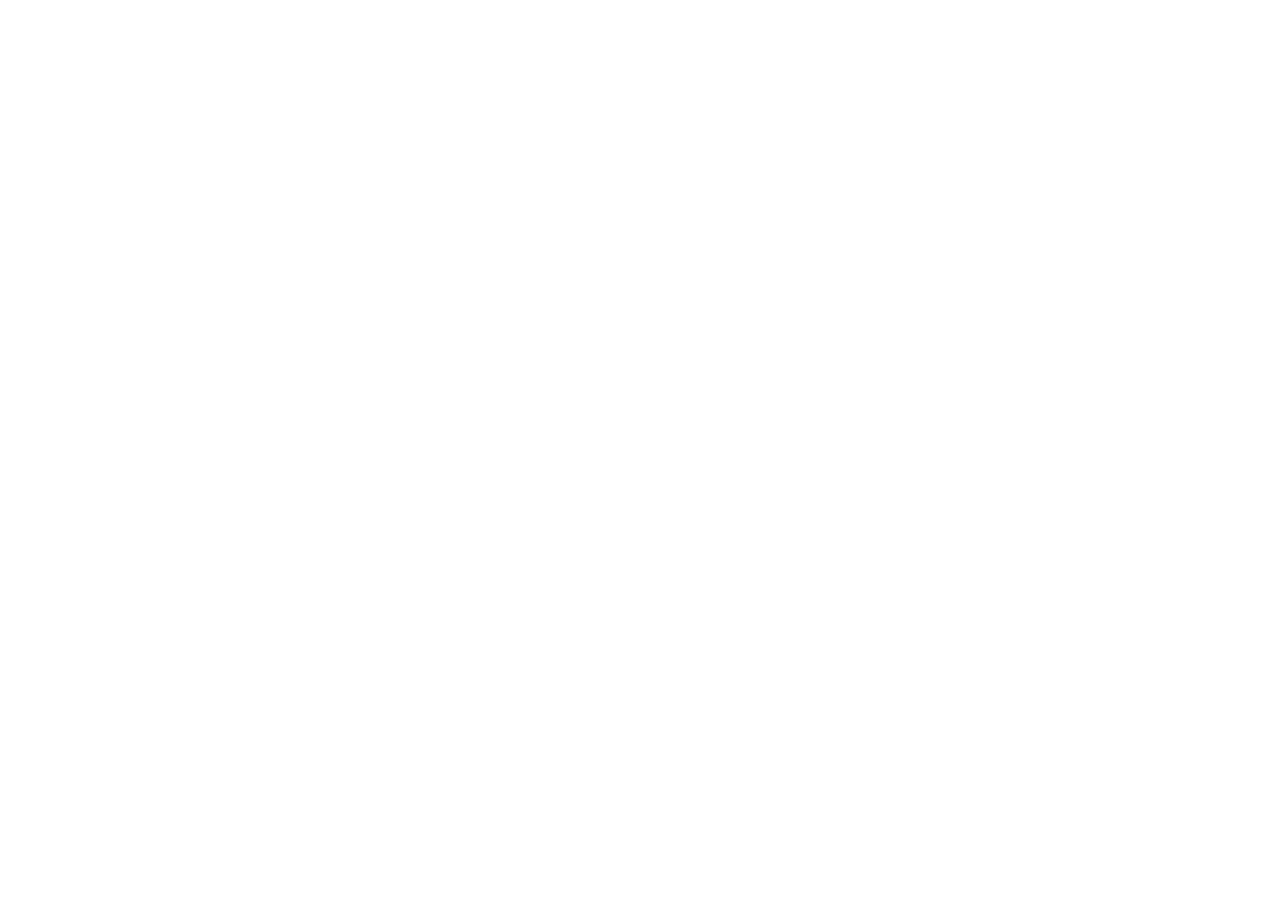
==== index.html @ 9fcfe90c "Create index.html" ====
<!DOCTYPE html>
<html lang="pt-br">
<head>
    <meta charset="UTF-8">
    <meta name="viewport" content="width=device-width, initial-scale=1.0">
    <title>Projeto Redes Sociais</title>
    <link rel="shortcut icon" href="favicon.ico" type="image/x-icon">
</head>
<body>
    
</body>
</html>
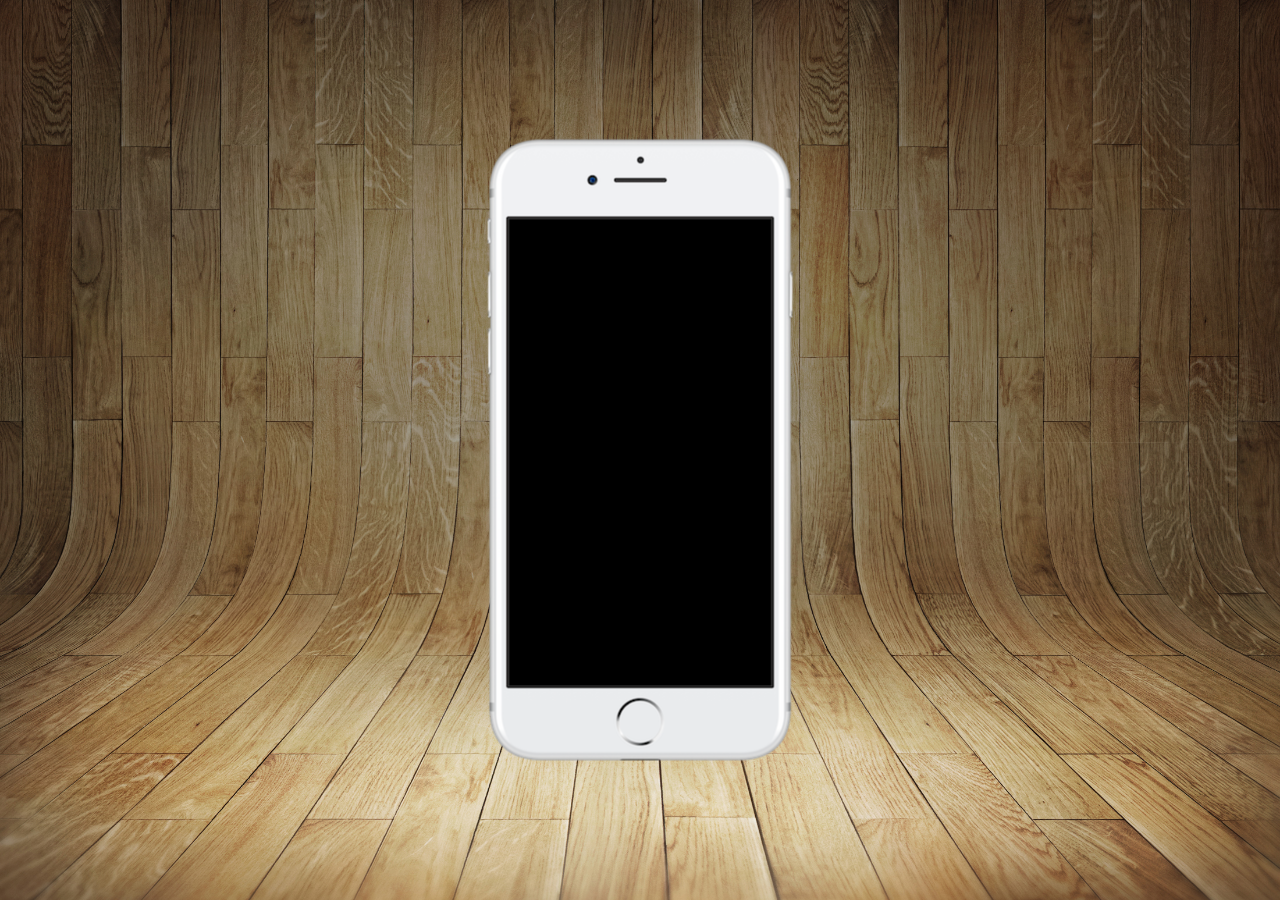
==== commit 1368f2a6: "Criação da página principal" ====
--- a/index.html
+++ b/index.html
@@ -5,8 +5,16 @@
     <meta name="viewport" content="width=device-width, initial-scale=1.0">
     <title>Projeto Redes Sociais</title>
     <link rel="shortcut icon" href="favicon.ico" type="image/x-icon">
+    <link rel="stylesheet" href="estilos/style.css">
 </head>
 <body>
-    
+    <main>
+        <section id="telefone">
+
+        </section>
+        <section id="redes-sociais">
+
+        </section>
+    </main>
 </body>
 </html>--- a/estilos/style.css
+++ b/estilos/style.css
@@ -0,0 +1,34 @@
+@charset "UTF-8";
+
+* {
+    margin: 0px;
+    padding: 0px;
+    font-family: Arial, Helvetica, sans-serif;
+}
+
+html, body {
+    height: 100vh;
+    width: 100vw;
+    background-color: black;
+}
+
+body {
+    background: url('../imagens/fundo-madeira.jpg') no-repeat top center;
+    background-size: cover;
+    background-attachment: fixed;
+}
+
+main {
+    height: 100vh;
+    position: relative;
+}
+
+section#telefone {
+    height: 627px;
+    width: 311px;
+    position: absolute;
+    top: 50%;
+    left: 50%;
+    transform: translate(-50%, -50%);
+    background: url('../imagens/frame-iphone.png') no-repeat;
+}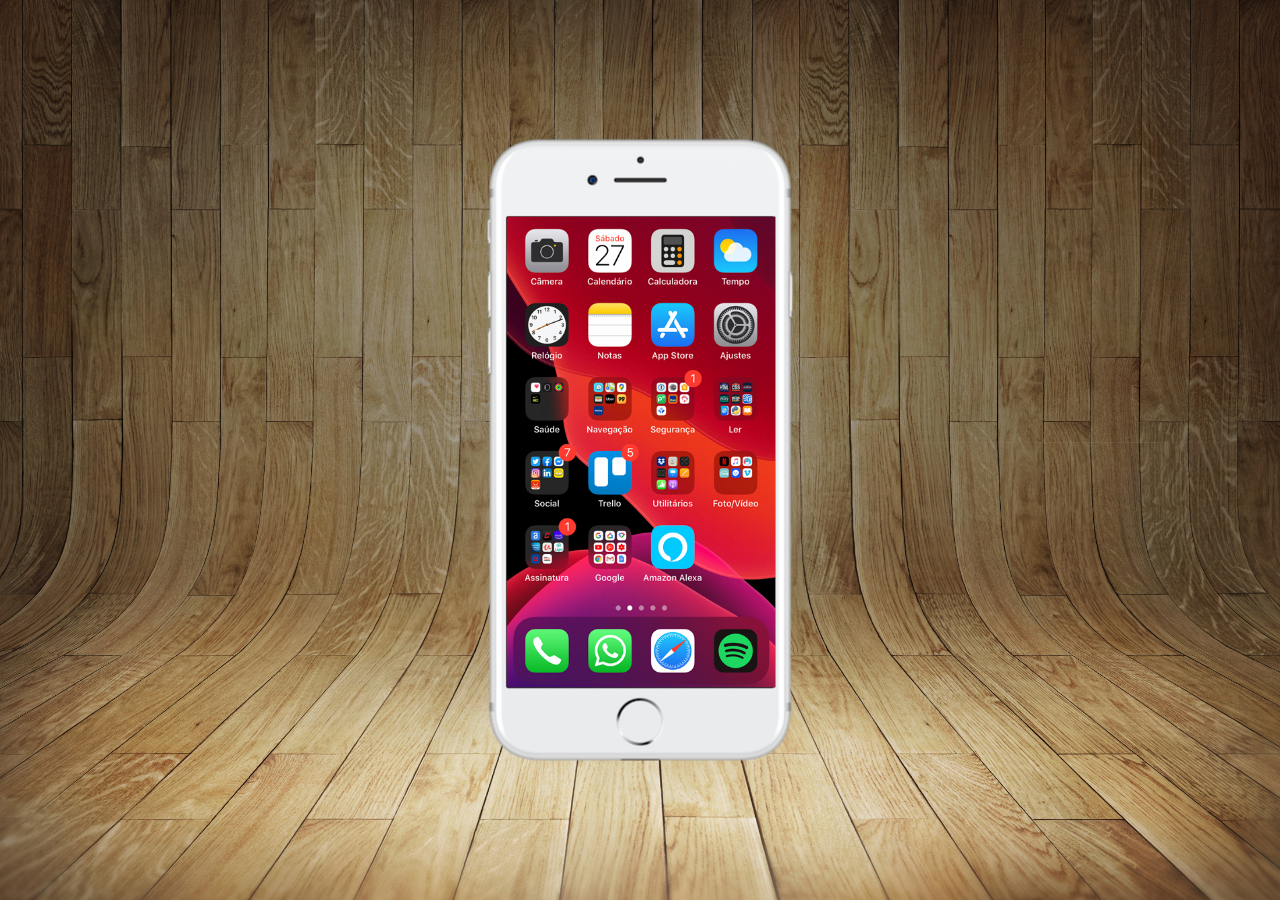
==== commit bc8a2be9: "Criei a tela Home" ====
--- a/index.html
+++ b/index.html
@@ -10,7 +10,7 @@
 <body>
     <main>
         <section id="telefone">
-
+            <iframe src="home.html" name="tela" id="tela" frameborder="0"></iframe>
         </section>
         <section id="redes-sociais">
 
--- a/estilos/style.css
+++ b/estilos/style.css
@@ -31,4 +31,12 @@
     left: 50%;
     transform: translate(-50%, -50%);
     background: url('../imagens/frame-iphone.png') no-repeat;
+}
+
+iframe#tela {
+    position: absolute;
+    top: 80px;
+    left: 22px;
+    width: 269px;
+    height: 471px;
 }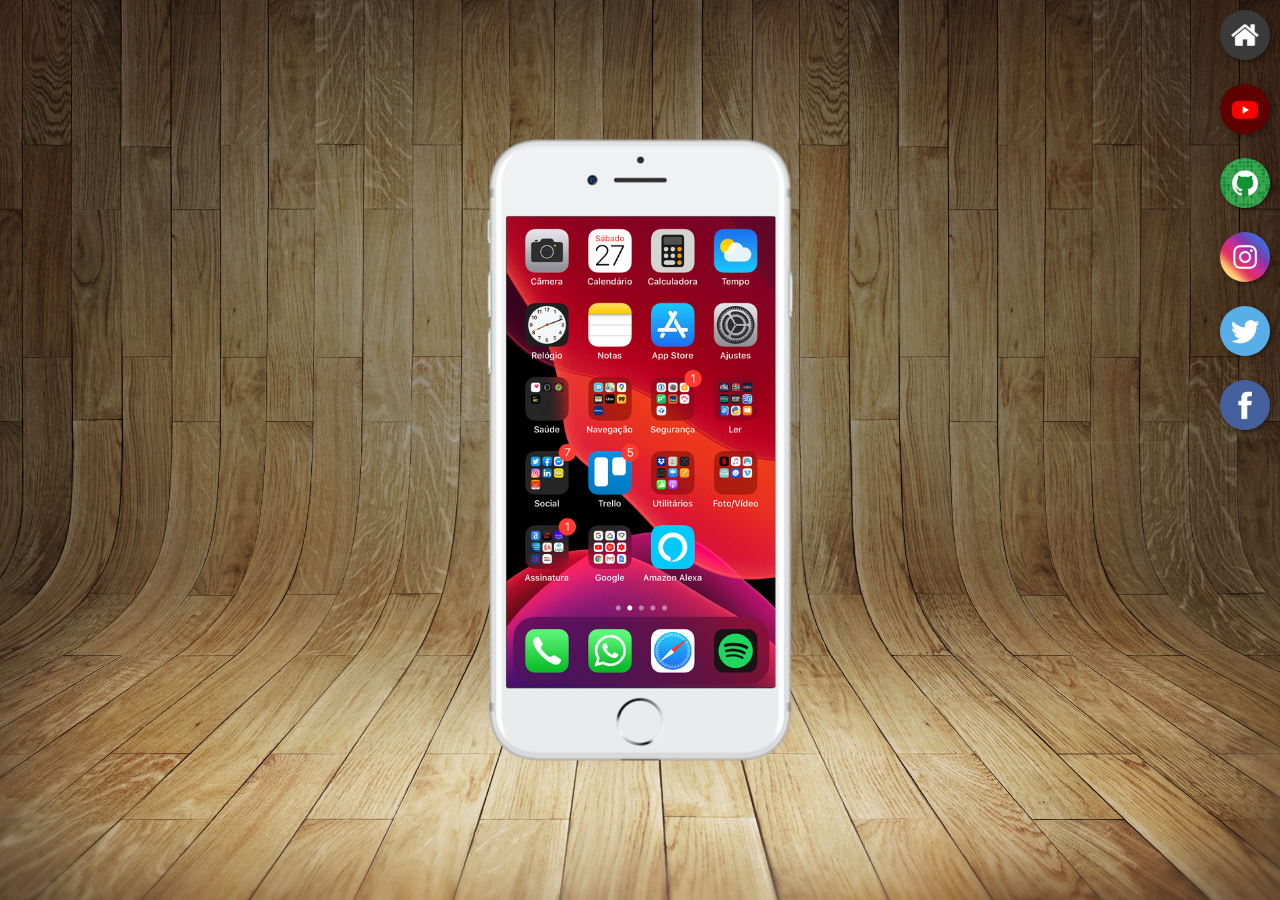
==== commit 03c52d63: "Criei botões na lateral" ====
--- a/index.html
+++ b/index.html
@@ -13,7 +13,12 @@
             <iframe src="home.html" name="tela" id="tela" frameborder="0"></iframe>
         </section>
         <section id="redes-sociais">
-
+            <a href="#" target="tela"><img src="imagens/logo-home.jpg" alt="Home"></a><br>
+            <a href="#" target="tela"><img src="imagens/logo-youtube.jpg" alt="YouTube"></a><br>
+            <a href="#" target="tela"><img src="imagens/logo-github.jpg" alt="Github"></a><br>
+            <a href="#" target="tela"><img src="imagens/logo-instagram.jpg" alt="Instagram"></a><br>
+            <a href="#" target="tela"><img src="imagens/logo-twitter.jpg" alt="Twitter"></a><br>
+            <a href="#" target="tela"><img src="imagens/logo-facebook.jpg" alt="Facebook"></a>
         </section>
     </main>
 </body>
--- a/estilos/style.css
+++ b/estilos/style.css
@@ -39,4 +39,23 @@
     left: 22px;
     width: 269px;
     height: 471px;
+}
+
+section#redes-sociais {
+    text-align: right;
+}
+
+section#redes-sociais img{
+    width: 50px;
+    margin: 10px;
+    border-radius: 50%;
+    box-shadow: 2px 2px 5px rgba(0, 0, 0, 0.400);
+    box-sizing: border-box;
+}
+
+section#redes-sociais img:hover {
+    border: 2px solid rgba(255, 255, 255, 0.637);
+    transform: translate(-3px, -3px);
+    box-shadow: 5px 5px 10px rgba(0, 0, 0, 0.623);
+    transition: transform .3s, border .2s;
 }